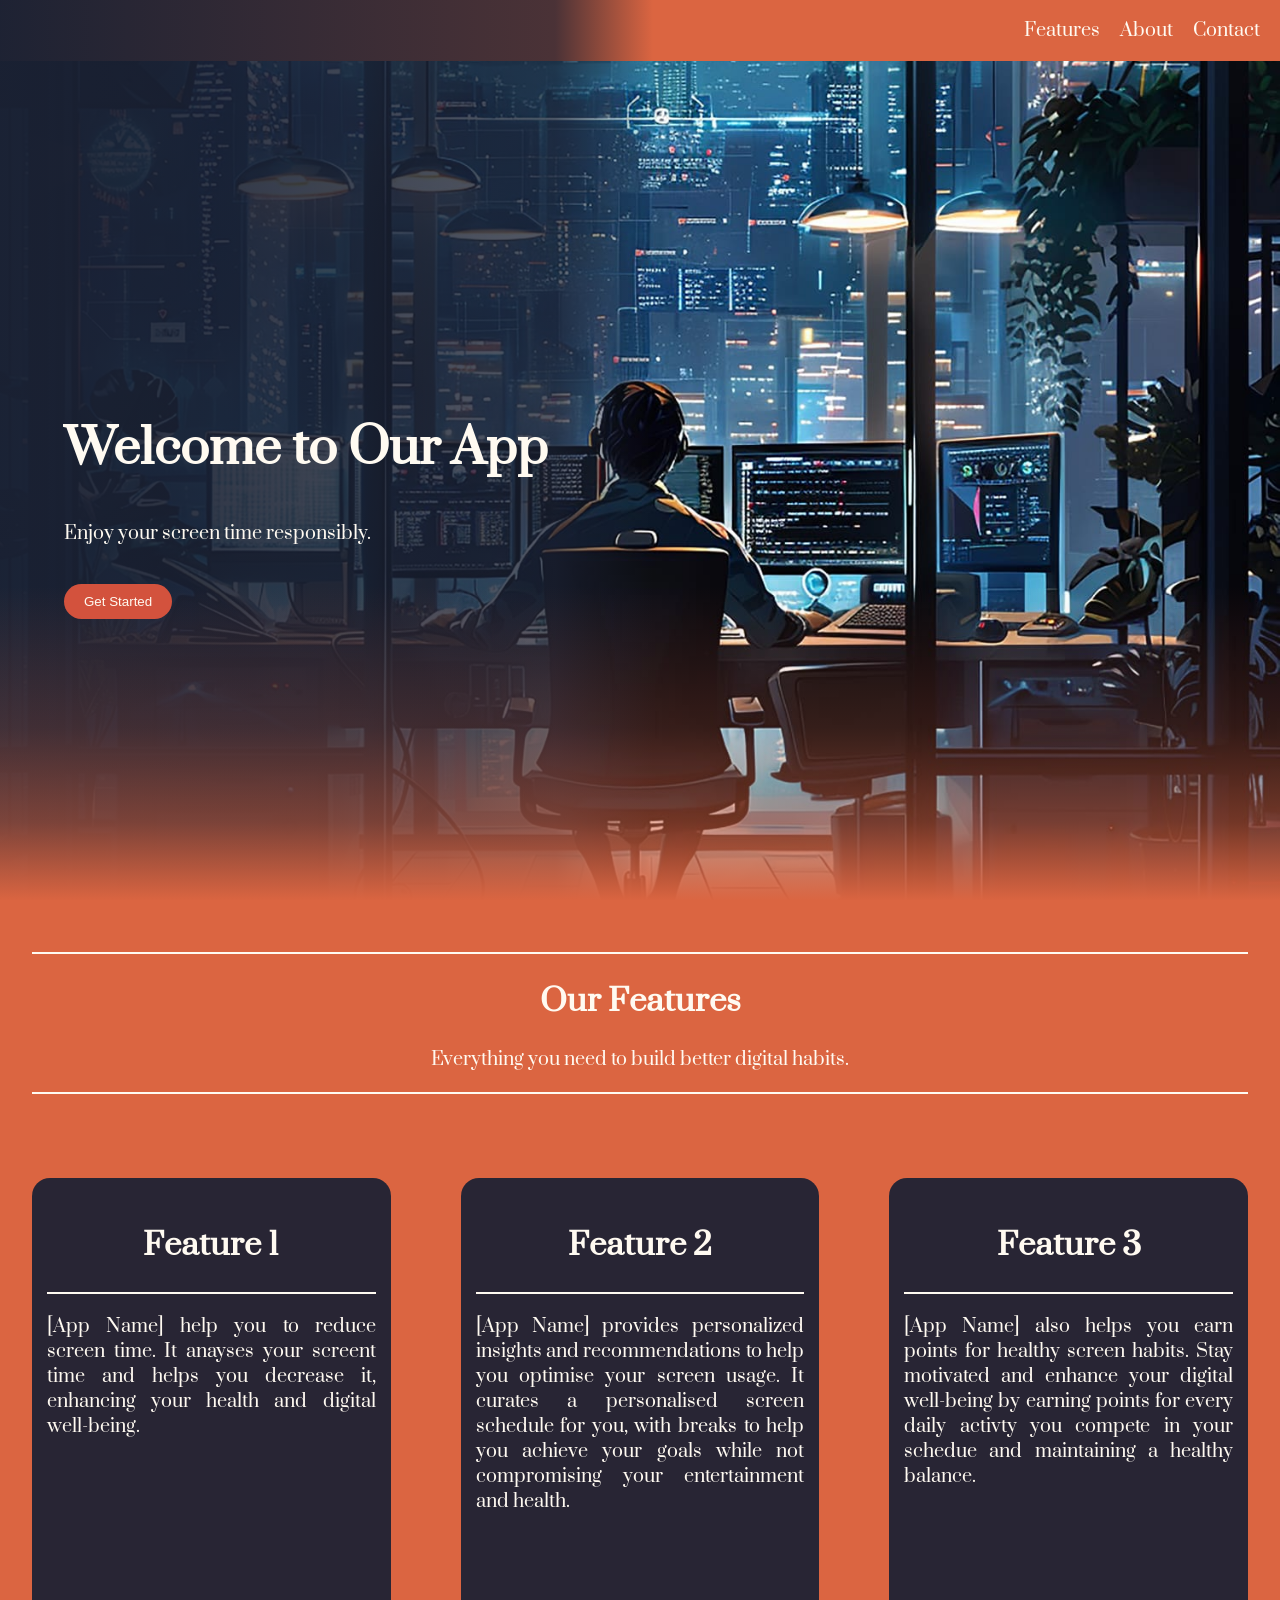
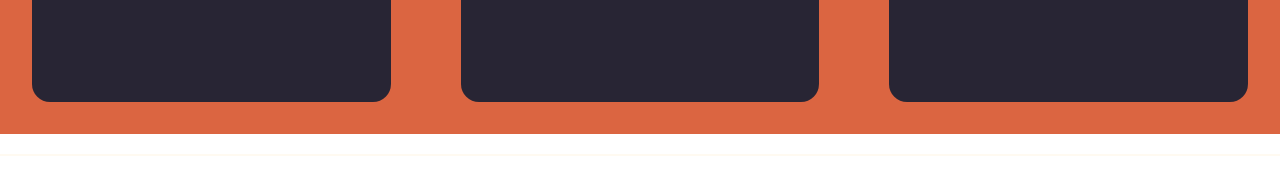
==== index.html @ 72764463 "Restructure project layout" ====
<!DOCTYPE html>
<html lang="en">
<head>
    <meta charset="UTF-8">
    <meta name="viewport" content="width=device-width, initial-scale=1.0">
    <title>Screen_Time_Optimiser</title>
    <link rel="stylesheet" href="src/css/styles.css">
    <link rel="stylesheet" href="src/css/components.css">
    <link rel="stylesheet" href="src/css/home.css">
</head>
<body>
    <section class ="hero">
        <div class="overlay"></div>
        <div class="gradient"></div>
        <nav>
            <div class="logo">
                <i></i>
            </div>
            <ul class="navbar">
                <li><a href="#feature_title__features">Features</a></li>
                <li><a href="src/pages/about.html">About</a></li>
                <li><a href="#contact">Contact</a></li>
            </ul>
        </nav>
        <div class="content">
            <h1>Welcome to Our App</h1>
            <p>Enjoy your screen time responsibly.</p>
            <button class="btn"><a href="src/pages/questionnaire.html" class="button-link">Get Started</a></button>
        </div>
    </section>

    <div class="feature_title__features" id="feature_title__features">
            <hr \>
            <h2>Our Features</h2>
            <p class="feature_title_descrption__features">Everything you need to build better digital habits.</p>
            <hr \>
    </div>
    <section class ="features" id="features">
        <div class="feature1__feature">
            <h2>Feature 1</h2>
            <hr \>
            <p>[App Name] help you to reduce screen time. It anayses your screent time and helps you decrease it, enhancing your health and digital well-being.</p>
        </div>
        <div class="feature2__feature">
            <h2>Feature 2</h2>
            <hr \>
            <p>[App Name] provides personalized insights and recommendations to help you optimise your screen usage. It curates a personalised screen schedule for you, with breaks to help you achieve your goals while not compromising your entertainment and health.</p>
        </div>
        <div class="feature3__feature">
            <h2>Feature 3</h2>
            <hr \>
            <p>[App Name] also helps you earn points for healthy screen habits. Stay motivated and enhance your digital well-being by earning points for every daily activty you compete in your schedue and maintaining a healthy balance.</p>
        </div>
    </section>
    <hr \>
</body>
</html>
---- src/css/styles.css ----
:root {
    /* Color Palette */ 
    --primary: #d3523d;
    --background: #db6541;
    --accent: #763940;
    --card: #1a2133ec;
    --success-color: #11491f;
    --danger-color: #6a040f;
    --text: #fffaf1;
    --border: #fffaf1;

    /* Other */
    --radius: 18px;
    --shadow: 0px 8px 24px rgba(0, 0, 0, 0.336);
    --transition: all 0.5s ease;
}
---- src/css/components.css ----
@import url('https://fonts.googleapis.com/css2?family=Prata&display=swap');

body {
    margin: 0;
    padding: 0; 
    font-family: 'Prata', serif;
}

h1 {
    font-size: 48px;
    font-family: 'Prata', serif;
}

h2 {
    font-size: 31px;
    font-family: 'Prata', serif;
    color: var(--text);
}

p {
    text-align: justify;
    font-size: 18px;
    color: var(--text);
    position: relative 
    
}

a {
    text-decoration: none;
    color: var(--text);
}

nav {
    display: flex;
    text-align: justify;
    font-size: 18px;
    color: var(--text);
    position: relative;
    display: flex;
    background-color: var(--background);
    justify-content: right; /* Horizontally centers the text block */
    align-items: center;     /* Vertically centers the text block */
}

button {
    background-color: var(--primary);
    color: var(--text);
    border: none;
    margin: 20px 0;
    padding: 10px 20px;
    border-radius: var(--radius);
}

button:hover {
    background-color: var(--accent);
    transition: var(--transition);
}

hr {
    border: 1px solid var(--border);
    margin: 20px 0;
}
---- src/css/home.css ----
/* Home CSS */

.hero {
    position: relative;
    height: 100vh;
    background-image: url('/assets/images/hero_background.jpeg');
    background-size: cover;
    background-position: center;
    background-repeat: no-repeat;
}

.overlay {
    z-index: 1;
    position: absolute;
    inset: 0;
    top: 0;
    width: 40%;
    height: 100%;
    pointer-events: none;
}

.gradient {
    position: absolute;
    left: 0;
    right: 0;
    bottom: -0.5px;
    z-index: 2;
    pointer-events: none;
    height: 35%;    
    background: linear-gradient(
        to bottom,
        rgba(219, 101, 65, 0) 0%,
        rgba(219, 101, 65, 0.205) 45%,
        rgba(219, 101, 65, 0.507) 75%,
        rgb(219, 101, 65) 100%
    );
}


.content {
    z-index: 3;
    position: relative;
    top: 35%;
    padding-left: 5%;
    color: var(--text);
}

.navbar {
    font-size: 18px;
    z-index: 4;
    color: var(--text);
    position: relative;
    display: flex;
    list-style-type: none;   /* Removes bullet points */
    gap: 20px; 
    margin-right: 20px; /* Adds space between list items */
}

.features {
    display: grid;
    grid-template-columns: repeat(3, 1fr);
    gap: 20px;
    text-align: left;
    padding: 3rem 2rem;
    background: var(--background);
}

.feature_title__features {
    display: block;
    text-align: center;
    color: var(--text);
    padding: 2rem;
    background: var(--background);
}

.feature_title_descrption__features {
    text-align: center;
}

.feature1__feature, .feature2__feature, .feature3__feature {
    border-radius: var(--radius);
    background: var(--card);
    padding: 15px;
    padding-bottom: 170px;
    padding-top: 20px;
}

@media (max-width: 1920px) {
    .overlay {
        width: 40%;
        background: linear-gradient(
            to right,
            rgba(26,33,51,0.979) 0%,
            rgba(26,33,51,0.75) 85%,
            rgba(26,33,51,0) 100%
        );
    }

    .features {
        display: grid;
        grid-template-columns: repeat(3, 1fr);
        gap: 70px;
        text-align: center;
        padding: 2rem;
    }

}

@media (max-width: 1600px) {
    .overlay {
        width: 45%;
        background: linear-gradient(
            to right,
            rgba(26, 33, 51, 0.979) 0%,
            rgba(26,33,51,0.75) 85%,
            rgba(26,33,51,0) 100%
        );
    }

    
}

@media (max-width: 1280px) {
    .overlay {
        width: 51%;
        background: linear-gradient(
            to right,
            rgba(26, 33, 51, 0.979) 0%,
            rgba(26,33,51,0.75) 85%,
            rgba(26,33,51,0) 100%
        );
    }


}

@media (max-width: 1024px) {
    .overlay {
        width: 75%;
        background: linear-gradient(
            to right,
            rgba(26,33,51,0.979) 0%,
            rgba(26,33,51,0.75) 85%,
            rgba(26,33,51,0) 100%
        );
    }
}

@media (max-width: 875px) {
    .overlay {
        width: 75%;
        background: linear-gradient(
            to right,
            rgba(26,33,51,0.979) 0%,
            rgba(26,33,51,0.75) 85%,
            rgba(26,33,51,0) 100%
        );
    }

}

@media (max-width: 779px) {
    .overlay {
        width: 100%;
        background: rgba(26,33,51,0.75);
    }

    .features {
        display: block;
        padding-left: 30px;
        padding-right: 30px;
    }

    .feature1__feature, .feature2__feature, .feature3__feature {
        margin-bottom: 20px;
    }
}

@media (max-width: 640px) {
    .overlay {
        width: 100%;
        background: rgba(26,33,51,0.75);
    }

    .features {
        display: block;
        padding-left: 30px;
        padding-right: 30px;
    }

    .feature1__feature, .feature2__feature, .feature3__feature {
        margin-bottom: 20px;
    }
}

@media (max-width: 480px) {
    .overlay {
        width: 100%;
        background: rgba(26,33,51,0.75);
    }

    .features {
        display: block;
        padding-left: 30px;
        padding-right: 30px;
    }

    .feature1__feature, .feature2__feature, .feature3__feature {
        margin-bottom: 20px;
    }
}
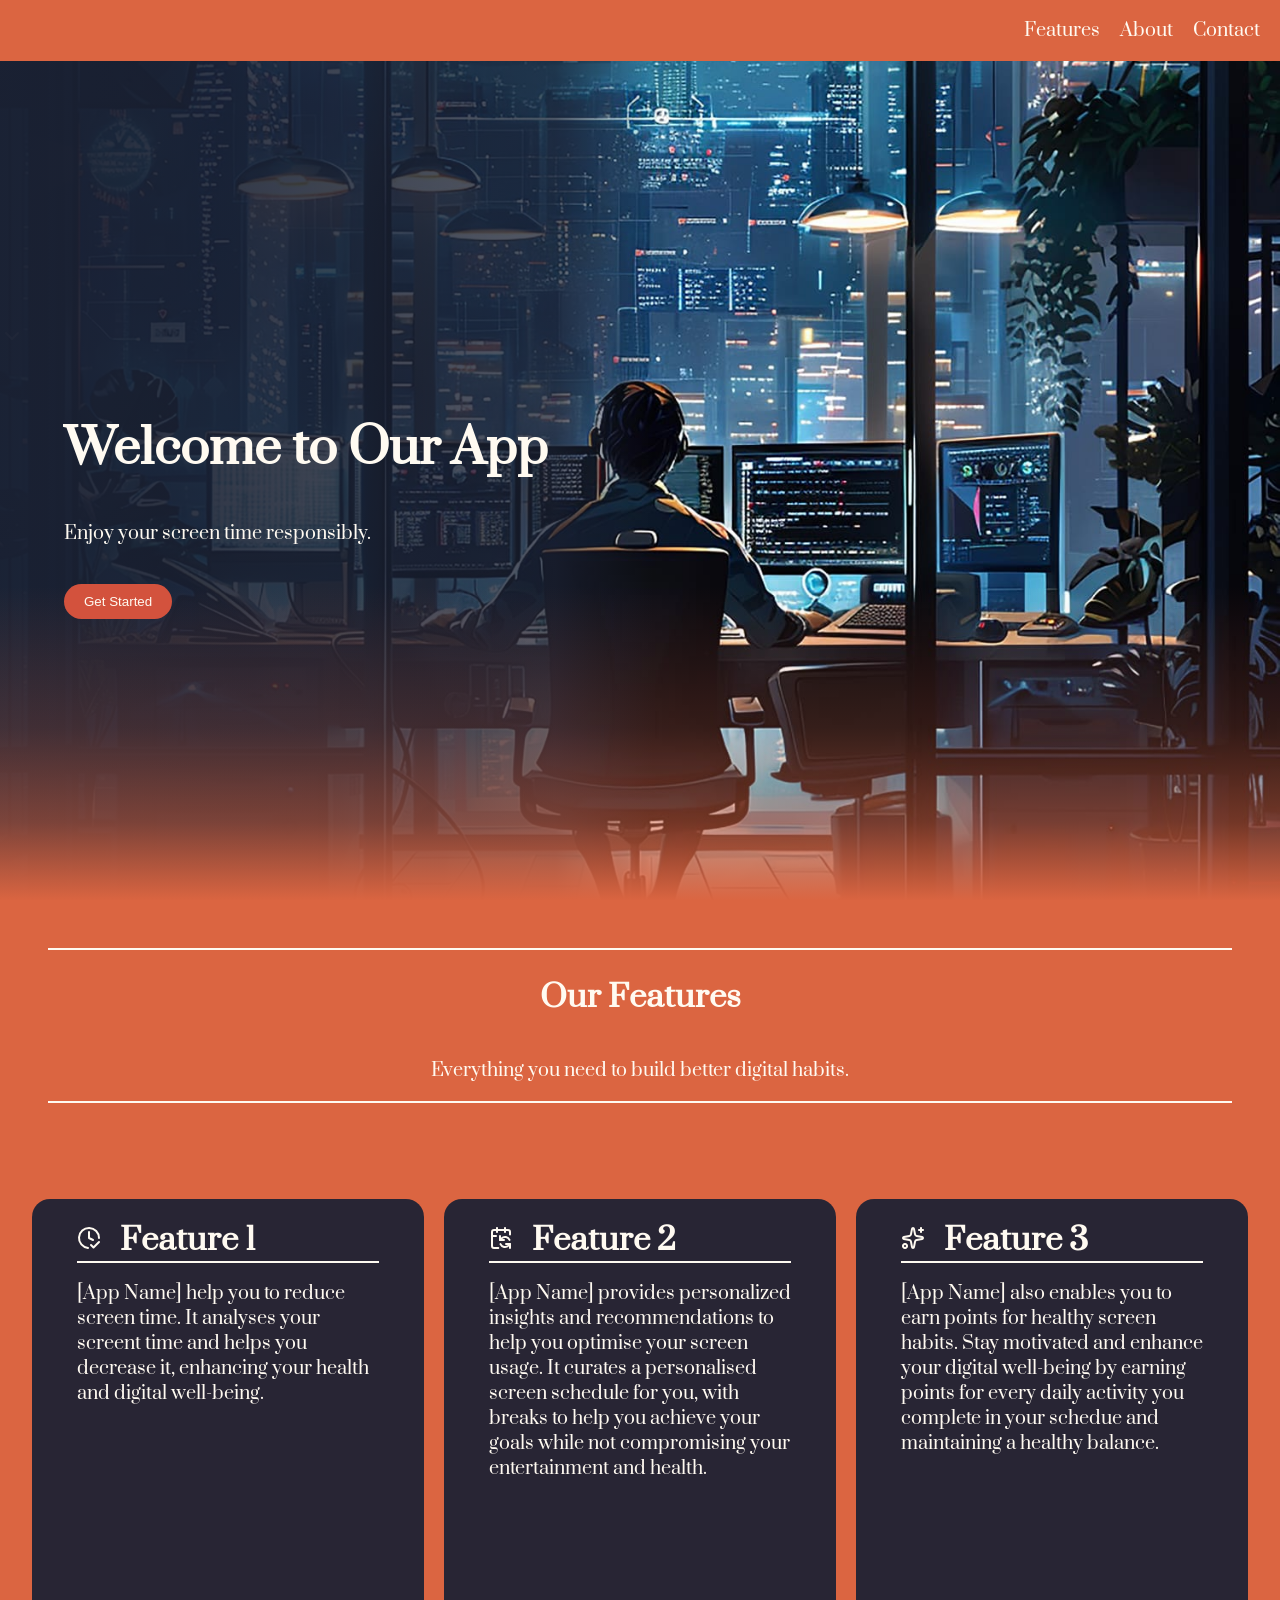
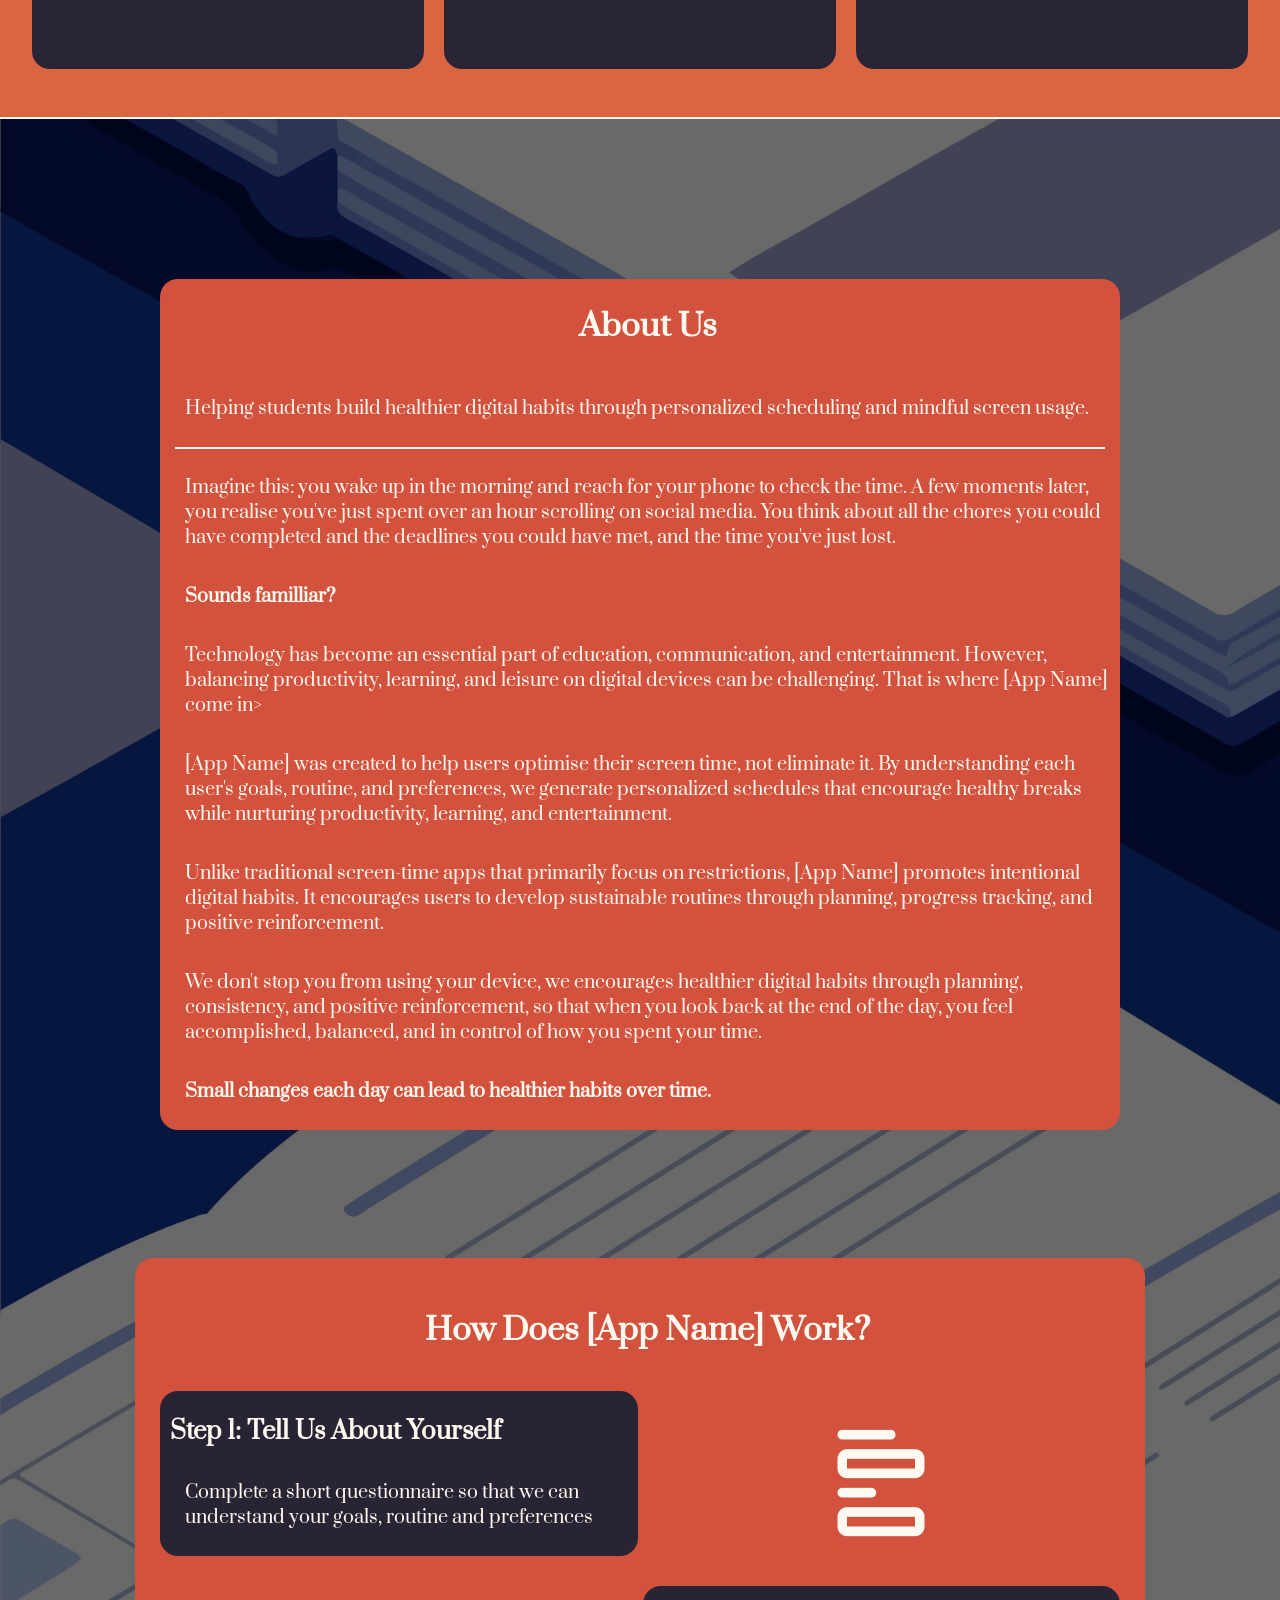
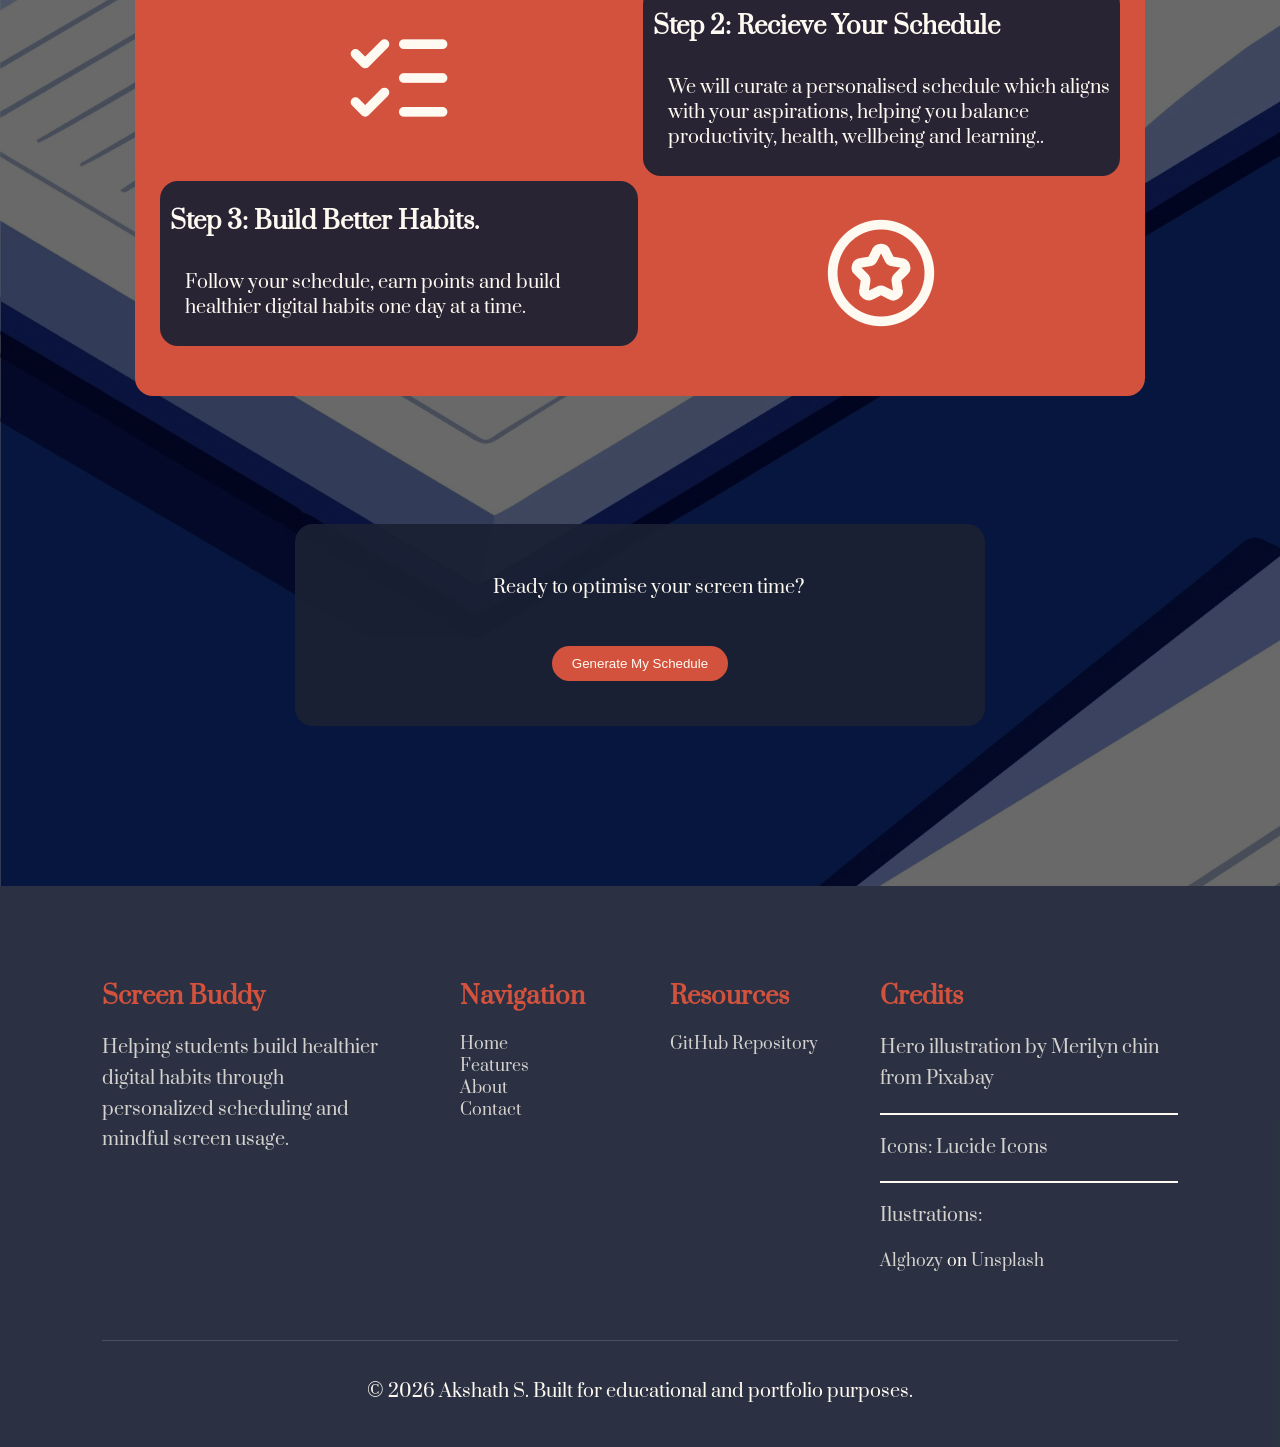
==== commit 4c1627e7: "Completed landing page" ====
--- a/index.html
+++ b/index.html
@@ -16,9 +16,9 @@
             <div class="logo">
                 <i></i>
             </div>
-            <ul class="navbar">
+            <ul class="navbar" id="navbar">
                 <li><a href="#feature_title__features">Features</a></li>
-                <li><a href="src/pages/about.html">About</a></li>
+                <li><a href="#about">About</a></li>
                 <li><a href="#contact">Contact</a></li>
             </ul>
         </nav>
@@ -26,6 +26,9 @@
             <h1>Welcome to Our App</h1>
             <p>Enjoy your screen time responsibly.</p>
             <button class="btn"><a href="src/pages/questionnaire.html" class="button-link">Get Started</a></button>
+        </div>
+        <div href="features_title__features" class="scroll">
+            <img src="/assets/icons/chevron-down.png">
         </div>
     </section>
 
@@ -37,22 +40,120 @@
     </div>
     <section class ="features" id="features">
         <div class="feature1__feature">
-            <h2>Feature 1</h2>
+            <img class="feature1-icon" src="assets/icons/clock-check.png" alt="Feature 1 Image">
+            <h2 class="feature1-title">Feature 1</h2>
             <hr \>
-            <p>[App Name] help you to reduce screen time. It anayses your screent time and helps you decrease it, enhancing your health and digital well-being.</p>
+            <p>[App Name] help you to reduce screen time. It analyses your screent time and helps you decrease it, enhancing your health and digital well-being.</p>
         </div>
-        <div class="feature2__feature">
-            <h2>Feature 2</h2>
+        <div class="feature2__feature"">
+            <img class="feature2-icon" src="assets/icons/calendar-sync.png" alt="Feature 2 Image">
+            <h2 class="feature2-title">Feature 2</h2>
             <hr \>
             <p>[App Name] provides personalized insights and recommendations to help you optimise your screen usage. It curates a personalised screen schedule for you, with breaks to help you achieve your goals while not compromising your entertainment and health.</p>
         </div>
         <div class="feature3__feature">
-            <h2>Feature 3</h2>
+            <img class="feature3-icon" src="assets/icons/sparkles.png" alt="Feature 3 Image">
+            <h2 class="feature3-title">Feature 3</h2>
             <hr \>
-            <p>[App Name] also helps you earn points for healthy screen habits. Stay motivated and enhance your digital well-being by earning points for every daily activty you compete in your schedue and maintaining a healthy balance.</p>
+            <p>[App Name] also enables you to earn points for healthy screen habits. Stay motivated and enhance your digital well-being by earning points for every daily activity you complete in your schedue and maintaining a healthy balance.</p>
         </div>
     </section>
-    <hr \>
+    <hr />
+
+    <section id="about">
+        <div class="content__about">
+            <h2>About Us</h2>
+            <p>Helping students build healthier digital habits through personalized scheduling and mindful screen usage.</p>
+            <hr />
+            <p>Imagine this: you wake up in the morning and reach for your phone to check the time. A few moments later, you realise you've just spent over an hour scrolling on social media. You think about all the chores you could have completed and the deadlines you could have met, and the time you've just lost.</p>
+            <p><b>Sounds familliar?</b></p>
+            <p>Technology has become an essential part of education, communication, and entertainment. However, balancing productivity, learning, and leisure on digital devices can be challenging. That is where [App Name] come in></p>
+            <p>[App Name] was created to help users optimise their screen time, not eliminate it. By understanding each user's goals, routine, and preferences, we generate personalized schedules that encourage healthy breaks while nurturing productivity, learning, and entertainment.</p>
+            <p>Unlike traditional screen-time apps that primarily focus on restrictions, [App Name] promotes intentional digital habits. It encourages users to develop sustainable routines through planning, progress tracking, and positive reinforcement.</p>
+            <p>We don't stop you from using your device, we encourages healthier digital habits through planning, consistency, and positive reinforcement, so that when you look back at the end of the day, you feel accomplished, balanced, and in control of how you spent your time.</p>
+            <p><b>Small changes each day can lead to healthier habits over time.</b></p>
+        </div>
+        <div class="how-it-works__about">
+            <h2>How Does [App Name] Work?</h2>
+            <div class="containers-how-it-works__about">
+                <div class="box1-how-it-works__about">
+                    <h3>Step 1: Tell Us About Yourself</h3>
+                    <p>Complete a short questionnaire so that we can understand your goals, routine and preferences</p>
+                </div>
+                <div class="box2-how-it-works__about">
+                    <img src="assets/icons/form.png" alt="A Form"/>
+                </div>
+                <div class="box3-how-it-works__about">
+                    <img src="assets/icons/list-checks.png" alt="A List with Check Marks"/>
+                </div>
+                <div class="box4-how-it-works__about">
+                    <h3>Step 2: Recieve Your Schedule</h3>
+                    <p>We will curate a personalised schedule which aligns with your aspirations, helping you balance productivity, health, wellbeing and learning..</p>
+                </div>
+                <div class="box5-how-it-works__about">
+                    <h3>Step 3: Build Better Habits.</h3>
+                    <p>Follow your schedule, earn points and build healthier digital habits one day at a time.</p>
+                </div>
+                <div class="box6-how-it-works__about">
+                    <img src="assets/icons/circle-star.png" alt="A Gift Box" />
+                </div>
+            </div>
+        </div>
+        <div class="cta__about">
+            <p>Ready to optimise your screen time?</p>
+            <button><a href="/src/pages/questionnaire.html">Generate My Schedule</a></button>
+        </div>
+    </section>
+    
+    <footer class="footer" id="contact">
+    <div class="footer-container">
+        <div class="footer-column">
+            <h3>Screen Buddy</h3>
+            <p>
+                Helping students build healthier digital habits through
+                personalized scheduling and mindful screen usage.
+            </p>
+            <hr />
+        </div>
+        <div class="footer-column">
+            <h3>Navigation</h3>
+            <ul>
+                <li><a href="#navbar">Home</a></li>
+                <li><a href="#features">Features</a></li>
+                <li><a href="#about">About</a></li>
+                <li><a href="#contact">Contact</a></li>
+            </ul>
+            <hr />
+        </div>
+        <div class="footer-column">
+            <h3>Resources</h3>
+            <a href="https://github.com/akshathcodes-tech/screen-time-optimiser"
+               target="_blank">
+                GitHub Repository
+            </a>
+        </div>
+        <hr />
+        <div class="footer-column">
+            <h3>Credits</h3>
+            <p>Hero illustration by <a href="https://pixabay.com/users/merilynchin-44401136/?utm_source=link-attribution&utm_medium=referral&utm_campaign=image&utm_content=8876488" target="_blank">Merilyn chin</a> from <a href="https://pixabay.com//?utm_source=link-attribution&utm_medium=referral&utm_campaign=image&utm_content=8876488" target="_blank">Pixabay</a>            </p>
+            <hr class="hr1__footer"/>
+            <p>Icons: <a href="https://lucide.dev/" target="_blank">Lucide Icons</a></p>
+            <hr class="hr2__footer"/>
+            <p>Ilustrations:
+                <ul>
+                    <li><a href="https://unsplash.com/@artgho/illustrations?utm_source=unsplash&utm_medium=referral&utm_content=creditCopyText" target="_blank">Alghozy</a> on <a href="https://unsplash.com/illustrations?utm_source=unsplash&utm_medium=referral&utm_content=creditCopyText" target="_blank">Unsplash</a></li>
+                </ul>
+            </p>
+        </div>
+        <hr />
+    </div>
+    <div class="footer-bottom">
+        <p>
+            &copy; 2026 Akshath S. Built for educational and portfolio purposes.
+        </p>
+    </div>
+</footer>
+
 </body>
 </html>
 
--- a/src/css/styles.css
+++ b/src/css/styles.css
@@ -12,5 +12,5 @@
     /* Other */
     --radius: 18px;
     --shadow: 0px 8px 24px rgba(0, 0, 0, 0.336);
-    --transition: all 0.5s ease;
+    --transition: all 0.5s ease-in-out;
 }
--- a/src/css/components.css
+++ b/src/css/components.css
@@ -9,17 +9,23 @@
 
 h1 {
     font-size: 48px;
-    font-family: 'Prata', serif;
+    font-family: 'Prata'', serif;
 }
 
 h2 {
     font-size: 31px;
     font-family: 'Prata', serif;
+    padding-bottom: 15px;
+    color: var(--text);
+}
+
+h3 {
+    font-size: 24px;
+    font-family: 'Prata', serif;
     color: var(--text);
 }
 
 p {
-    text-align: justify;
     font-size: 18px;
     color: var(--text);
     position: relative 
@@ -54,10 +60,12 @@
 
 button:hover {
     background-color: var(--accent);
+    transform: scale(1.11);
     transition: var(--transition);
 }
 
 hr {
     border: 1px solid var(--border);
-    margin: 20px 0;
-}+    margin: 0%;
+}
+
--- a/src/css/home.css
+++ b/src/css/home.css
@@ -1,5 +1,10 @@
 
+/*==============*/
 /* Home CSS */
+/*==============*/
+
+
+/*Element Styling*/
 
 .hero {
     position: relative;
@@ -11,7 +16,6 @@
 }
 
 .overlay {
-    z-index: 1;
     position: absolute;
     inset: 0;
     top: 0;
@@ -25,7 +29,7 @@
     left: 0;
     right: 0;
     bottom: -0.5px;
-    z-index: 2;
+    z-index: 1;
     pointer-events: none;
     height: 35%;    
     background: linear-gradient(
@@ -39,22 +43,32 @@
 
 
 .content {
-    z-index: 3;
+    z-index: 2;
     position: relative;
     top: 35%;
     padding-left: 5%;
     color: var(--text);
+    transition: all 3s smooth;
+}
+
+.scroll {
+    align-content: center
 }
 
 .navbar {
     font-size: 18px;
-    z-index: 4;
     color: var(--text);
     position: relative;
     display: flex;
     list-style-type: none;   /* Removes bullet points */
     gap: 20px; 
     margin-right: 20px; /* Adds space between list items */
+}
+
+.navbar a:hover {
+    color: var(--accent);
+    padding-top: 5px;
+    transition: var(--transition);
 }
 
 .features {
@@ -66,11 +80,16 @@
     background: var(--background);
 }
 
+.feature1-title, .feature2-title, .feature3-title {
+    display: inline;
+    margin-left: 15px;
+}
+
 .feature_title__features {
     display: block;
     text-align: center;
     color: var(--text);
-    padding: 2rem;
+    padding: 3rem;
     background: var(--background);
 }
 
@@ -81,10 +100,176 @@
 .feature1__feature, .feature2__feature, .feature3__feature {
     border-radius: var(--radius);
     background: var(--card);
-    padding: 15px;
+    padding: 45px;
     padding-bottom: 170px;
     padding-top: 20px;
 }
+
+
+#about {
+    background-image: url('/assets/images/feature_illustration_1.jpg');
+    background-size: cover;
+    background-color: rgba(0, 0, 0, 0.589);
+    background-blend-mode: overlay;
+    display: grid;
+    row-gap: 8em;
+    margin: 0;
+    height: 100%;
+    width: 100%;
+    padding-top: 10em;
+    padding-bottom: 10em;
+}
+
+.content__about {
+    background-color: var(--primary);
+    border-radius: var(--radius);
+    margin: auto;
+    width: min(75%);
+}
+
+#about h2 {
+    padding-left: 15px;
+    text-align: center;
+}
+
+#about p {
+    padding: 8px;
+    padding-left: 25px;
+}
+
+#about hr{
+    margin-left: 15px;
+    margin-right: 15px;
+}
+
+.how-it-works__about{
+    background-color: var(--primary);
+    border-radius: var(--radius);
+    margin: auto;
+    width: min(75%);
+    padding: 25px;
+}
+
+.containers-how-it-works__about {
+    display: grid;
+    grid-template-areas: 
+    'box-1 box-2'
+    'box-3 box-4'
+    'box-5 box-6';
+    gap: 5px;
+    border: var(--radius);
+    grid-template-columns: repeat(2, 1fr);
+    grid-auto-rows: 1fr;
+}
+
+.containers-how-it-works__about h3{
+    padding-left: 10px;
+}
+
+.box1-how-it-works__about, .box4-how-it-works__about, .box5-how-it-works__about {
+    border-radius: var(--radius);
+    height: max-content;
+    background-color: var(--card);
+}
+
+.box2-how-it-works__about, .box3-how-it-works__about, .box6-how-it-works__about {
+    border-radius: var(--radius);
+    align-self: center;
+    text-align: center;
+}
+
+.box1-how-it-works__about {
+    grid-area: box-1;
+}
+
+.box2-how-it-works__about {
+    grid-area: box-2;
+}
+
+.box3-how-it-works__about {
+    grid-area: box-3;
+}
+
+.box4-how-it-works__about {
+    grid-area: box-4;
+}
+
+.box5-how-it-works__about {
+    grid-area: box-5;
+}
+
+.box6-how-it-works__about {
+    grid-area: box-6;
+}
+
+.cta__about {
+    display: inline;
+    background-color: var(--card);
+    text-align: center;
+    border-radius: var(--radius);
+    padding: 25px;
+    margin: auto;
+    width: min(50%);
+}
+
+.footer{
+    background: var(--card);
+    color: var(--text);
+    padding: 70px 8% 25px;
+}
+
+.footer-container{
+    display:grid;
+    grid-auto-flow: column;
+    gap:60px;
+}
+
+.footer-column{
+    min-width:150px;
+}
+
+.footer-column h3{
+    margin-bottom: 20px;
+    color: var(--primary);
+}
+
+.footer-column p{
+    line-height:1.7;
+    color:rgba(255,250,241,0.8);
+}
+
+.footer-column ul{
+    list-style-type: none;
+    padding-left: 0;
+    margin: 0;
+}
+
+.footer-column a{
+    margin-bottom:12px;
+    text-decoration:none;
+    color:rgba(255,250,241,0.8);
+    transition:0.3s;
+}
+
+.footer-column a:hover{
+    color: var(--primary);
+    padding-left: 5px;
+}
+
+.footer hr:not(.hr1__footer):not(.hr2__footer) {
+    display: none;
+}
+
+.footer-bottom{
+    margin-top:50px;
+    padding-top:20px;
+    border-top:1px solid rgba(255,255,255,0.15);
+    text-align:center;
+    color:rgba(255,250,241,0.7);
+    font-size:14px;
+}
+
+/*Media Queries*/
 
 @media (max-width: 1920px) {
     .overlay {
@@ -96,15 +281,6 @@
             rgba(26,33,51,0) 100%
         );
     }
-
-    .features {
-        display: grid;
-        grid-template-columns: repeat(3, 1fr);
-        gap: 70px;
-        text-align: center;
-        padding: 2rem;
-    }
-
 }
 
 @media (max-width: 1600px) {
@@ -145,6 +321,14 @@
             rgba(26,33,51,0) 100%
         );
     }
+
+    .feature1-title, .feature2-title, .feature3-title {
+        font-size: 27px;
+    }
+
+    .footer-container {
+        gap: 40px;
+    }
 }
 
 @media (max-width: 875px) {
@@ -157,6 +341,10 @@
             rgba(26,33,51,0) 100%
         );
     }
+    .footer-container {
+        grid-template-columns: 1fr 2fr;
+        gap: 10px;
+    }
 
 }
 
@@ -175,6 +363,13 @@
     .feature1__feature, .feature2__feature, .feature3__feature {
         margin-bottom: 20px;
     }
+    .footer-container {
+        display: block;
+    }
+
+    .footer hr:not(.hr1__footer):not(.hr2__footer){
+        display: block;
+    }
 }
 
 @media (max-width: 640px) {
@@ -192,6 +387,13 @@
     .feature1__feature, .feature2__feature, .feature3__feature {
         margin-bottom: 20px;
     }
+    .footer-container {
+        display: block;
+    }
+
+    .footer hr:not(.hr1__footer):not(.hr2__footer){
+        display: block;
+    }
 }
 
 @media (max-width: 480px) {
@@ -209,4 +411,29 @@
     .feature1__feature, .feature2__feature, .feature3__feature {
         margin-bottom: 20px;
     }
-}
+
+    .footer-container {
+        display: block;
+    }
+
+    .footer hr:not(.hr1__footer):not(.hr2__footer){
+        display: block;
+    }
+}
+
+@media (max-width: 615px) {
+
+    .containers-how-it-works__about {
+        display: block;
+    }
+
+    .box1-how-it-works__about, .box4-how-it-works__about, .box5-how-it-works__about {
+        padding: 10px;
+        margin-bottom: 15px;
+    }
+
+    .box2-how-it-works__about, .box3-how-it-works__about, .box6-how-it-works__about {
+        display: none;
+    }
+
+}
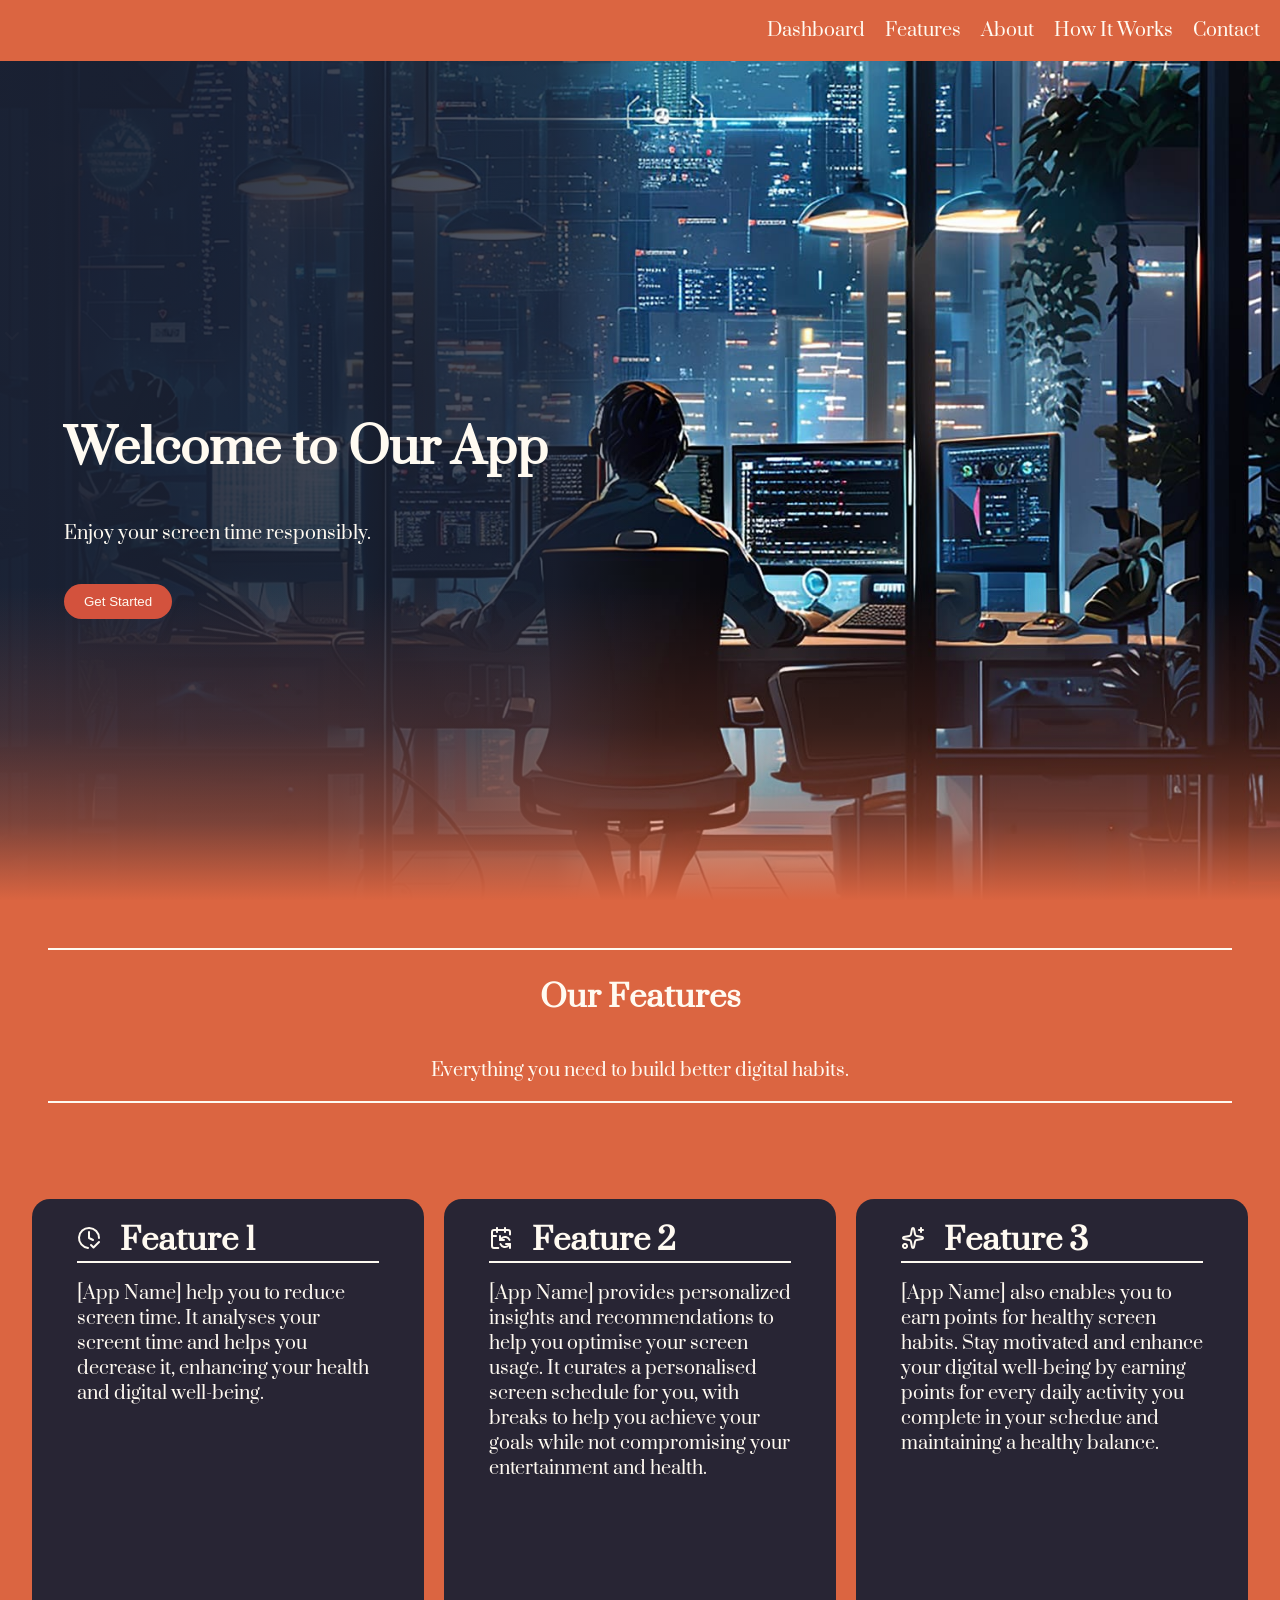
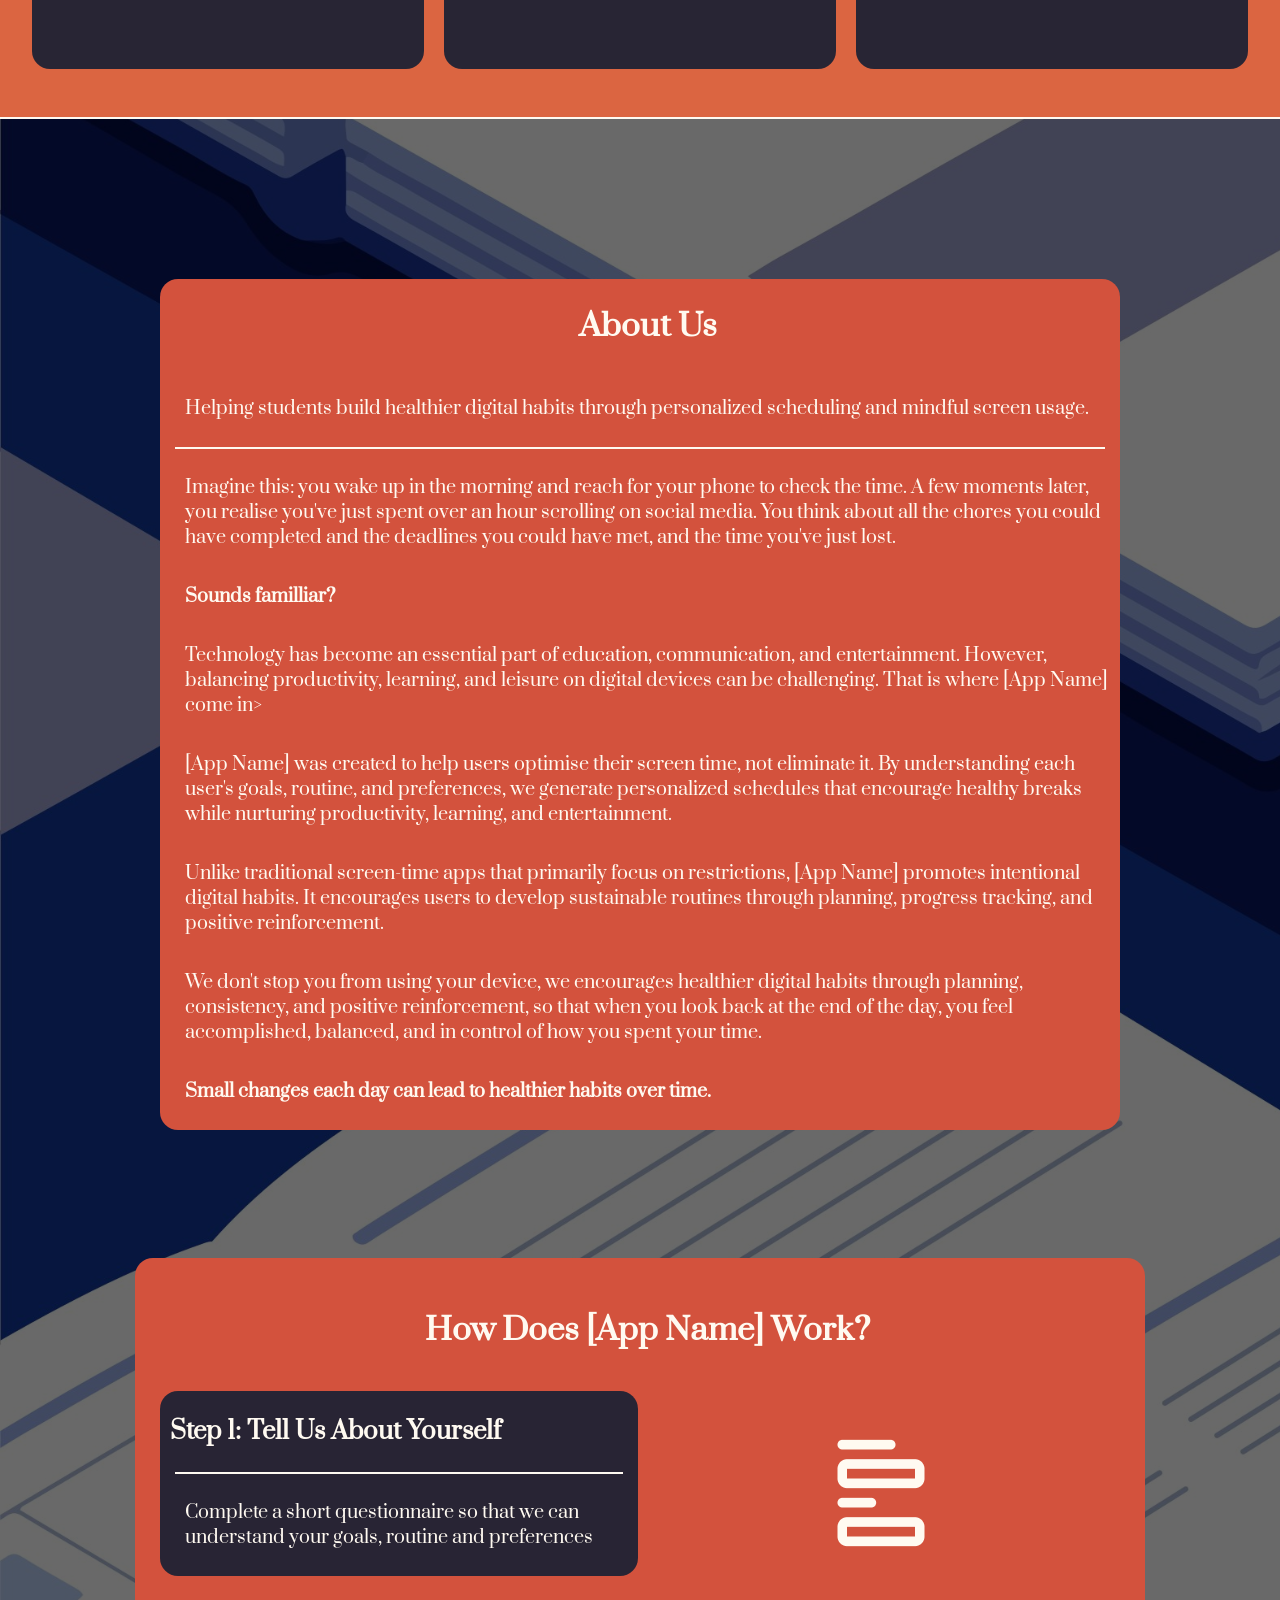
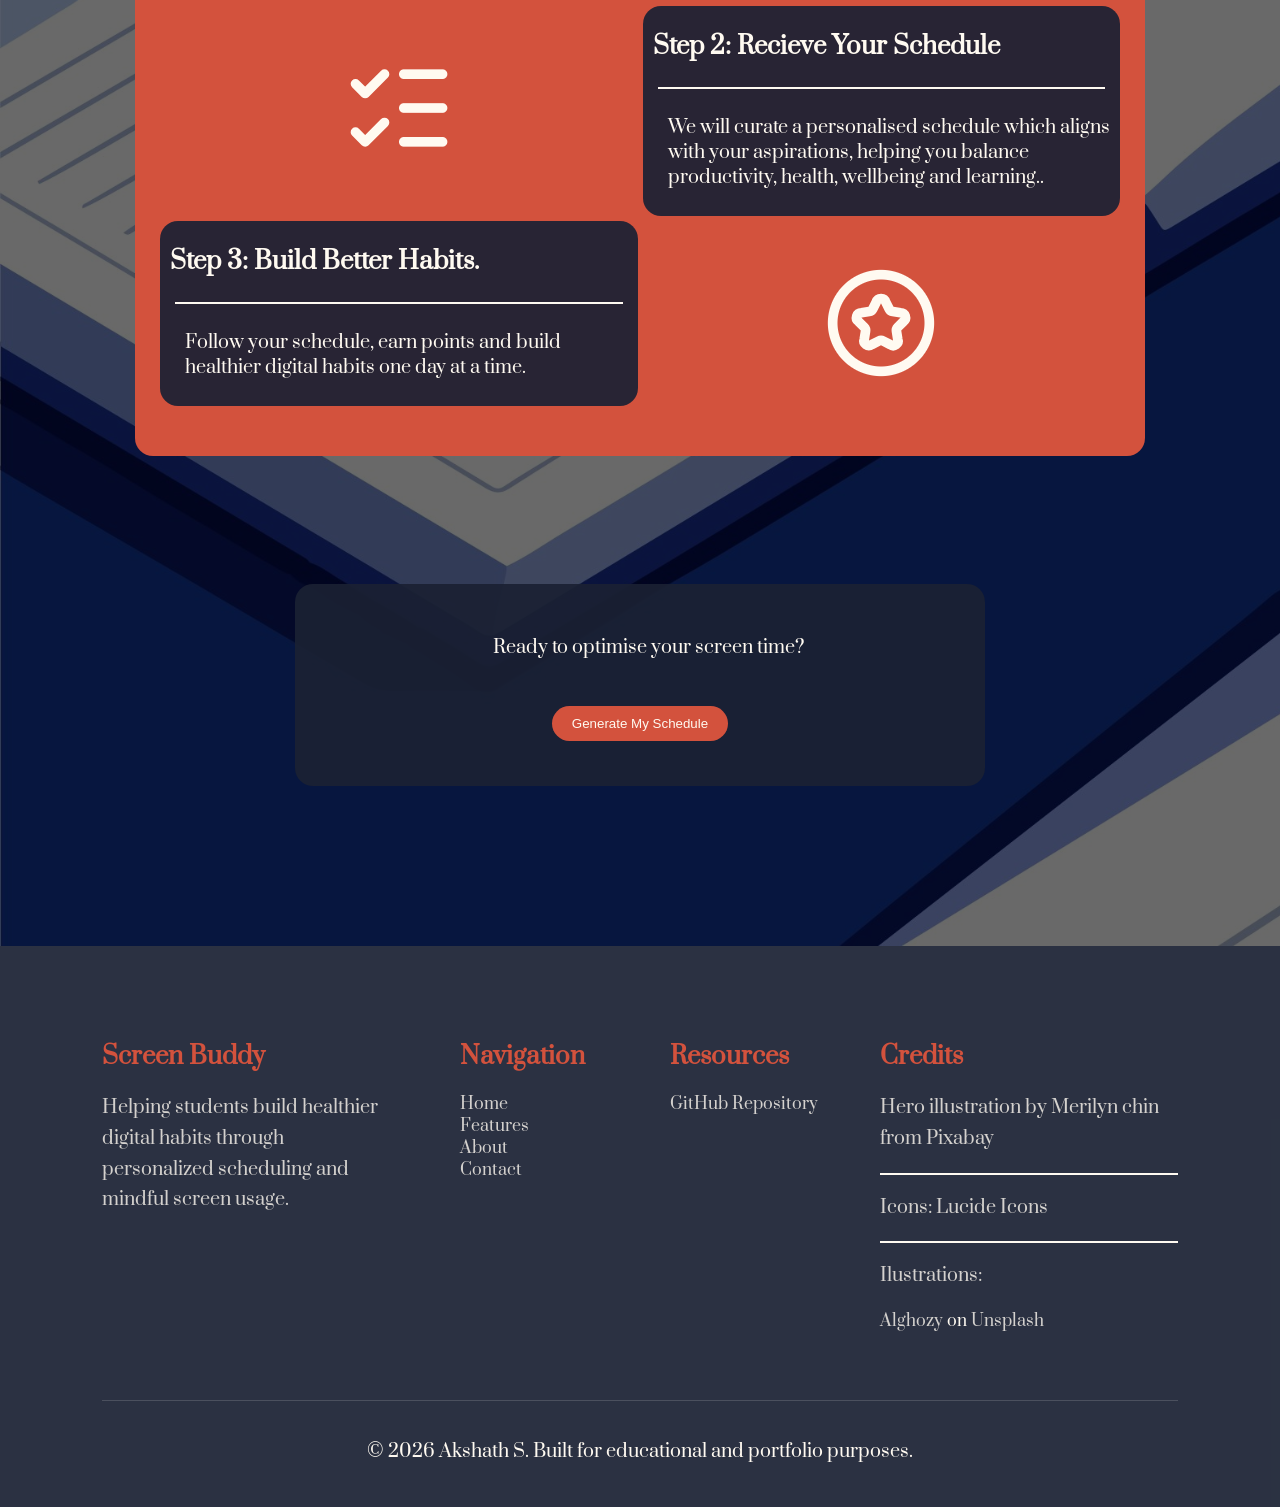
==== commit c007db63: "Finish questionnaire and dashboard" ====
--- a/index.html
+++ b/index.html
@@ -17,8 +17,10 @@
                 <i></i>
             </div>
             <ul class="navbar" id="navbar">
+                <li><a href="/src/pages/dashboard.html">Dashboard</a></li>
                 <li><a href="#feature_title__features">Features</a></li>
                 <li><a href="#about">About</a></li>
+                <li><a href="#how-it-works">How It Works</a></li>
                 <li><a href="#contact">Contact</a></li>
             </ul>
         </nav>
@@ -73,11 +75,12 @@
             <p>We don't stop you from using your device, we encourages healthier digital habits through planning, consistency, and positive reinforcement, so that when you look back at the end of the day, you feel accomplished, balanced, and in control of how you spent your time.</p>
             <p><b>Small changes each day can lead to healthier habits over time.</b></p>
         </div>
-        <div class="how-it-works__about">
+        <div class="how-it-works__about" id="how-it-works">
             <h2>How Does [App Name] Work?</h2>
             <div class="containers-how-it-works__about">
                 <div class="box1-how-it-works__about">
                     <h3>Step 1: Tell Us About Yourself</h3>
+                    <hr />
                     <p>Complete a short questionnaire so that we can understand your goals, routine and preferences</p>
                 </div>
                 <div class="box2-how-it-works__about">
@@ -88,10 +91,12 @@
                 </div>
                 <div class="box4-how-it-works__about">
                     <h3>Step 2: Recieve Your Schedule</h3>
+                    <hr />
                     <p>We will curate a personalised schedule which aligns with your aspirations, helping you balance productivity, health, wellbeing and learning..</p>
                 </div>
                 <div class="box5-how-it-works__about">
                     <h3>Step 3: Build Better Habits.</h3>
+                    <hr />
                     <p>Follow your schedule, earn points and build healthier digital habits one day at a time.</p>
                 </div>
                 <div class="box6-how-it-works__about">
--- a/src/css/components.css
+++ b/src/css/components.css
@@ -9,7 +9,7 @@
 
 h1 {
     font-size: 48px;
-    font-family: 'Prata'', serif;
+    font-family: 'Prata', serif;
 }
 
 h2 {
@@ -67,5 +67,4 @@
 hr {
     border: 1px solid var(--border);
     margin: 0%;
-}
-
+}
--- a/src/css/home.css
+++ b/src/css/home.css
@@ -3,13 +3,12 @@
 /* Home CSS */
 /*==============*/
 
-
 /*Element Styling*/
 
 .hero {
     position: relative;
     height: 100vh;
-    background-image: url('/assets/images/hero_background.jpeg');
+    background-image: url('/../../assets/images/hero_background.jpeg');
     background-size: cover;
     background-position: center;
     background-repeat: no-repeat;
@@ -107,7 +106,7 @@
 
 
 #about {
-    background-image: url('/assets/images/feature_illustration_1.jpg');
+    background-image: url('/../../assets/images/feature_illustration_1.jpg');
     background-size: cover;
     background-color: rgba(0, 0, 0, 0.589);
     background-blend-mode: overlay;
@@ -159,11 +158,12 @@
     gap: 5px;
     border: var(--radius);
     grid-template-columns: repeat(2, 1fr);
-    grid-auto-rows: 1fr;
+    grid-auto-rows: 1fr; 
 }
 
 .containers-how-it-works__about h3{
     padding-left: 10px;
+    padding-right: 10px;
 }
 
 .box1-how-it-works__about, .box4-how-it-works__about, .box5-how-it-works__about {
@@ -423,6 +423,9 @@
 
 @media (max-width: 615px) {
 
+    .navbar {
+        display: none;
+
     .containers-how-it-works__about {
         display: block;
     }
